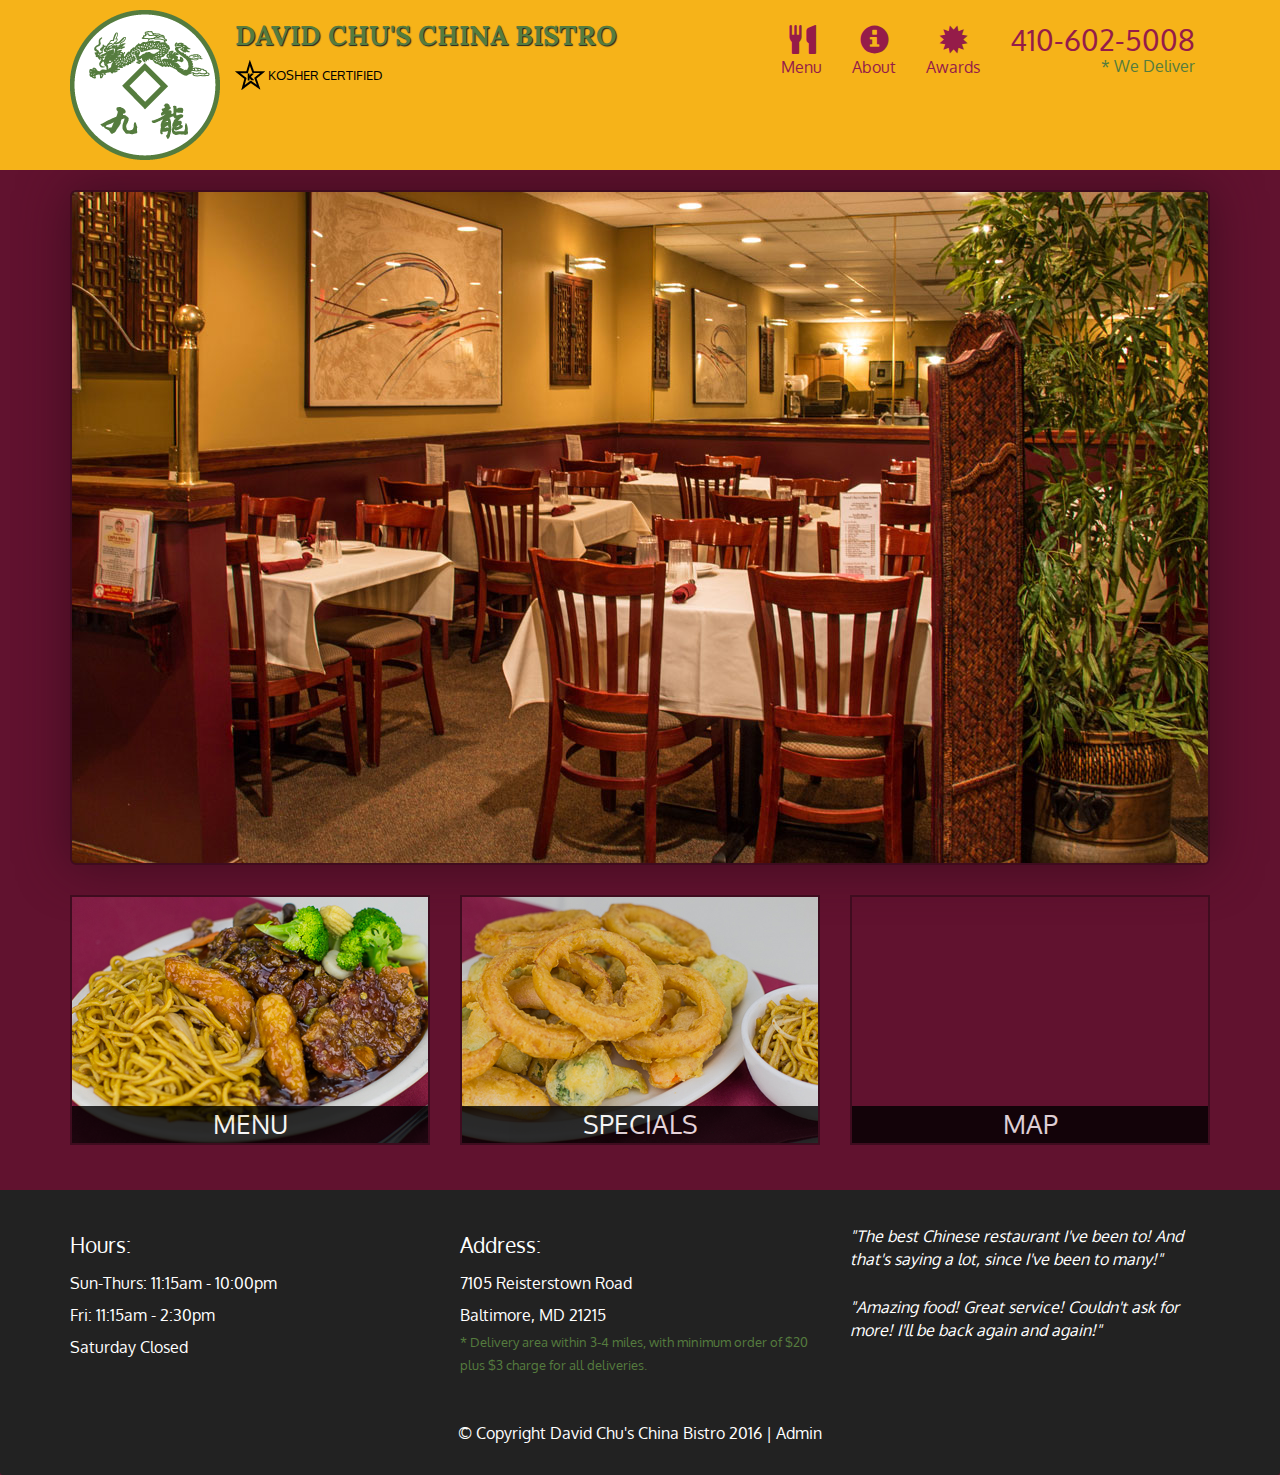
==== module-5-solution/index.html @ 12f36b35 "adding starter code" ====
<!DOCTYPE html>
<html lang="en">
  <head>
    <meta charset="utf-8">
    <meta http-equiv="X-UA-Compatible" content="IE=edge">
    <meta name="viewport" content="width=device-width, initial-scale=1">
    <title>David Chu's China Bistro</title>
    <link href='https://fonts.googleapis.com/css?family=Oxygen:400,300,700' rel='stylesheet' type='text/css'>
    <link href='https://fonts.googleapis.com/css?family=Lora' rel='stylesheet' type='text/css'>
    <link rel="stylesheet" href="css/bootstrap.min.css">
    <link rel="stylesheet" href="css/restaurant.css">
    <link rel="stylesheet" href="css/common.css">
  </head>
  <body ng-app="restaurant" ng-strict-di>

    <!-- Fixed position loading indicator -->
    <loading class="loading-indicator"></loading>

    <header>
      <nav id="header-nav" class="navbar navbar-default">
        <div class="container">
          <div class="navbar-header">
            <a href="index.html" class="pull-left visible-md visible-lg">
              <div id="logo-img" alt="Logo image"></div>
            </a>

            <div class="navbar-brand">
              <a href="index.html"><h1>David Chu's China Bistro</h1></a>
              <p>
              <img src="images/star-k-logo.png" alt="Kosher certification">
              <span>Kosher Certified</span>
              </p>
            </div>

            <button id="navbarToggle" type="button" class="navbar-toggle collapsed" data-toggle="collapse" data-target="#collapsable-nav" aria-expanded="false">
              <span class="sr-only">Toggle navigation</span>
              <span class="icon-bar"></span>
              <span class="icon-bar"></span>
              <span class="icon-bar"></span>
            </button>
          </div>

          <div id="collapsable-nav" class="collapse navbar-collapse">
            <ul id="nav-list" class="nav navbar-nav navbar-right">
              <li id="navHomeButton" class="visible-xs">
                <a href="index.html">
                  <span class="glyphicon glyphicon-home"></span> Home</a>
              </li>
              <li id="navMenuButton" ui-sref-active="active">
                <a ui-sref="public.menu">
                  <span class="glyphicon glyphicon-cutlery"></span><br class="hidden-xs"> Menu</a>
              </li>
              <li>
                <a href="#">
                  <span class="glyphicon glyphicon-info-sign"></span><br class="hidden-xs"> About</a>
              </li>
              <li>
                <a href="#">
                  <span class="glyphicon glyphicon-certificate"></span><br class="hidden-xs"> Awards</a>
              </li>
              <li id="phone" class="hidden-xs">
                <a href="tel:410-602-5008">
                  <span>410-602-5008</span></a><div>* We Deliver</div>
              </li>
            </ul><!-- #nav-list -->
          </div><!-- .collapse .navbar-collapse -->
        </div><!-- .container -->
      </nav><!-- #header-nav -->
    </header>

    <div id="call-btn" class="visible-xs">
      <a class="btn" href="tel:410-602-5008">
        <span class="glyphicon glyphicon-earphone"></span>
        410-602-5008
      </a>
    </div>
    <div id="xs-deliver" class="text-center visible-xs">* We Deliver</div>

    <ui-view>
      <div class="text-center initial-loading">
        <h2>Loading Site...</h2>
      </div>
    </ui-view>

    <footer class="panel-footer">
      <div class="container">
        <div class="row">
          <section id="hours" class="col-sm-4">
            <span>Hours:</span><br>
            Sun-Thurs: 11:15am - 10:00pm<br>
            Fri: 11:15am - 2:30pm<br>
            Saturday Closed
            <hr class="visible-xs">
          </section>
          <section id="address" class="col-sm-4">
            <span>Address:</span><br>
            7105 Reisterstown Road<br>
            Baltimore, MD 21215
            <p>* Delivery area within 3-4 miles, with minimum order of $20 plus $3 charge for all deliveries.</p>
            <hr class="visible-xs">
          </section>
          <section id="testimonials" class="col-sm-4">
            <p>"The best Chinese restaurant I've been to! And that's saying a lot, since I've been to many!"</p>
            <p>"Amazing food! Great service! Couldn't ask for more! I'll be back again and again!"</p>
          </section>
        </div>
        <div class="text-center">
          &copy; Copyright David Chu's China Bistro 2016 |
          <a ui-sref="admin.auth">Admin</a></div>
      </div>
    </footer>

    <!-- Libs -->
    <script src="lib/jquery-2.1.4.min.js"></script>
    <script src="lib/bootstrap.min.js"></script>
    <script src="lib/angular.min.js"></script>
    <script src="lib/angular-ui-router.min.js"></script>

    <!-- Main Restaurant Module -->
    <script src="src/restaurant.module.js"></script>

    <!-- Common Module -->
    <script src="src/common/common.module.js"></script>
    <script src="src/common/loading/loading.component.js"></script>
    <script src="src/common/loading/loading.interceptor.js"></script>
    <script src="src/common/menu.service.js"></script>

    <!-- Public Module -->
    <script src="src/public/public.module.js"></script>
    <script src="src/public/public.routes.js"></script>
    <script src="src/public/menu/menu.controller.js"></script>
    <script src="src/public/menu-category/menu-category.component.js"></script>
    <script src="src/public/menu-items/menu-items.controller.js"></script>
    <script src="src/public/menu-item/menu-item.component.js"></script>

    <!-- ADMIN SITE -->

    <!--Application files -->

  </body>

</html>
---- module-5-solution/css/restaurant.css ----
body {
  font-size: 16px;
  color: #fff;
  background-color: #61122f;
  font-family: 'Oxygen', sans-serif;
}

.initial-loading {
  margin-top: 60px;
}

/** HEADER **/
#header-nav {
  background-color: #f6b319;
  border-radius: 0;
  border: 0;
}

#logo-img {
  background: url('../images/restaurant-logo_large.png') no-repeat;
  width: 150px;
  height: 150px;
  margin: 10px 15px 10px 0;
}

.navbar-brand {
  padding-top: 25px;
}
.navbar-brand h1 { /* Restaurant name */
  font-family: 'Lora', serif;
  color: #557c3e;
  font-size: 1.5em;
  text-transform: uppercase;
  font-weight: bold;
  text-shadow: 1px 1px 1px #222;
  margin-top: 0;
  margin-bottom: 0;
  line-height: .75;
}
.navbar-brand a:hover, .navbar-brand a:focus {
  text-decoration: none;
}
.navbar-brand p { /* Kosher cert */
  color: #000;
  text-transform: uppercase;
  font-size: .7em;
  margin-top: 15px;
}
.navbar-brand p span { /* Star-K */
  vertical-align: middle;
}

#nav-list {
  margin-top: 10px;
}
#nav-list a {
  color: #951C49;
  text-align: center;
}
#nav-list a:hover {
  background: #E7E7E7;
}
#nav-list a span {
  font-size: 1.8em;
}

#phone {
  margin-top: 5px;
}
#phone a { /* Phone number */
  text-align: right;
  padding-bottom: 0;
}
#phone div { /* We Deliver */
  color: #557c3e;
  text-align: right;
  padding-right: 15px;
}

.navbar-header button.navbar-toggle, .navbar-header .icon-bar {
  border: 1px solid #61122f;
}
.navbar-header button.navbar-toggle {
  clear: both;
  margin-top: -30px;
}
/* END HEADER */

/* FOOTER */
.panel-footer {
  margin-top: 30px;
  padding-top: 35px;
  padding-bottom: 30px;
  background-color: #222;
  border-top: 0;
}
.panel-footer div.row {
  margin-bottom: 35px;
}
#hours, #address {
  line-height: 2;
}
#hours > span, #address > span {
  font-size: 1.3em;
}
#address p {
  color: #557c3e;
  font-size: .8em;
  line-height: 1.8;
}
#testimonials {
  font-style: italic;
}
#testimonials p:nth-child(2) {
  margin-top: 25px;
}
a[ui-sref="admin.auth"] {
  color: #fff;
}
/* END FOOTER */

/********** Medium devices only **********/
@media (min-width: 992px) and (max-width: 1199px) {
  /* Header */
  #logo-img {
    background: url('../images/restaurant-logo_medium.png') no-repeat;
    width: 100px;
    height: 100px;
    margin: 5px 5px 5px 0;
  }
  /* End Header */
}


/********** Extra small devices only **********/
@media (max-width: 767px) {
  /* Header */
  .navbar-brand {
    padding-top: 10px;
    height: 80px;
  }
  .navbar-brand h1 { /* Restaurant name */
    padding-top: 10px;
    font-size: 5vw; /* 1vw = 1% of viewport width */
  }
  .navbar-brand p { /* Kosher cert */
    font-size: .6em;
    margin-top: 12px;
  }
  .navbar-brand p img { /* Star-K */
    height: 20px;
  }

  #collapsable-nav a { /* Collapsed nav menu text */
    font-size: 1.2em;
  }
  #collapsable-nav a span { /* Collapsed nav menu glyph */
    font-size: 1em;
    margin-right: 5px;
  }

  #call-btn > a {
    font-size: 1.5em;
    display: block;
    margin: 0 20px;
    padding: 10px;
    border: 2px solid #fff;
    background-color: #f6b319;
    color: #951c49;
  }
  #xs-deliver {
    margin-top: 5px;
    font-size: .7em;
    letter-spacing: .1em;
    text-transform: uppercase;
  }
  /* End Header */

  /* Footer */
  .panel-footer section {
    margin-bottom: 30px;
    text-align: center;
  }
  .panel-footer section:nth-child(3) {
    margin-bottom: 0; /* margin already exists on the whole row */
  }
  .panel-footer section hr {
    width: 50%;
  }
  /* End Footer */
}


/********** Super extra small devices Only :-) (e.g., iPhone 4) **********/
@media (max-width: 479px) {
  /* Header */
  .navbar-brand h1 { /* Restaurant name */
    padding-top: 5px;
    font-size: 6vw;
  }
  /* End Header */
}
---- module-5-solution/css/common.css ----
.loading-indicator {
    display: block;
    width: 70px;
    position: fixed;
    left: 0;
    right: 0;
    margin: 0 auto;
    top: 40%;
    z-index: 100;
    background-color: #FFF;
}

.loading-indicator img {
    width: 70px;
    background-color: #FFF;
}

.ui-view-placeholder {
    margin-top: 60px;
}
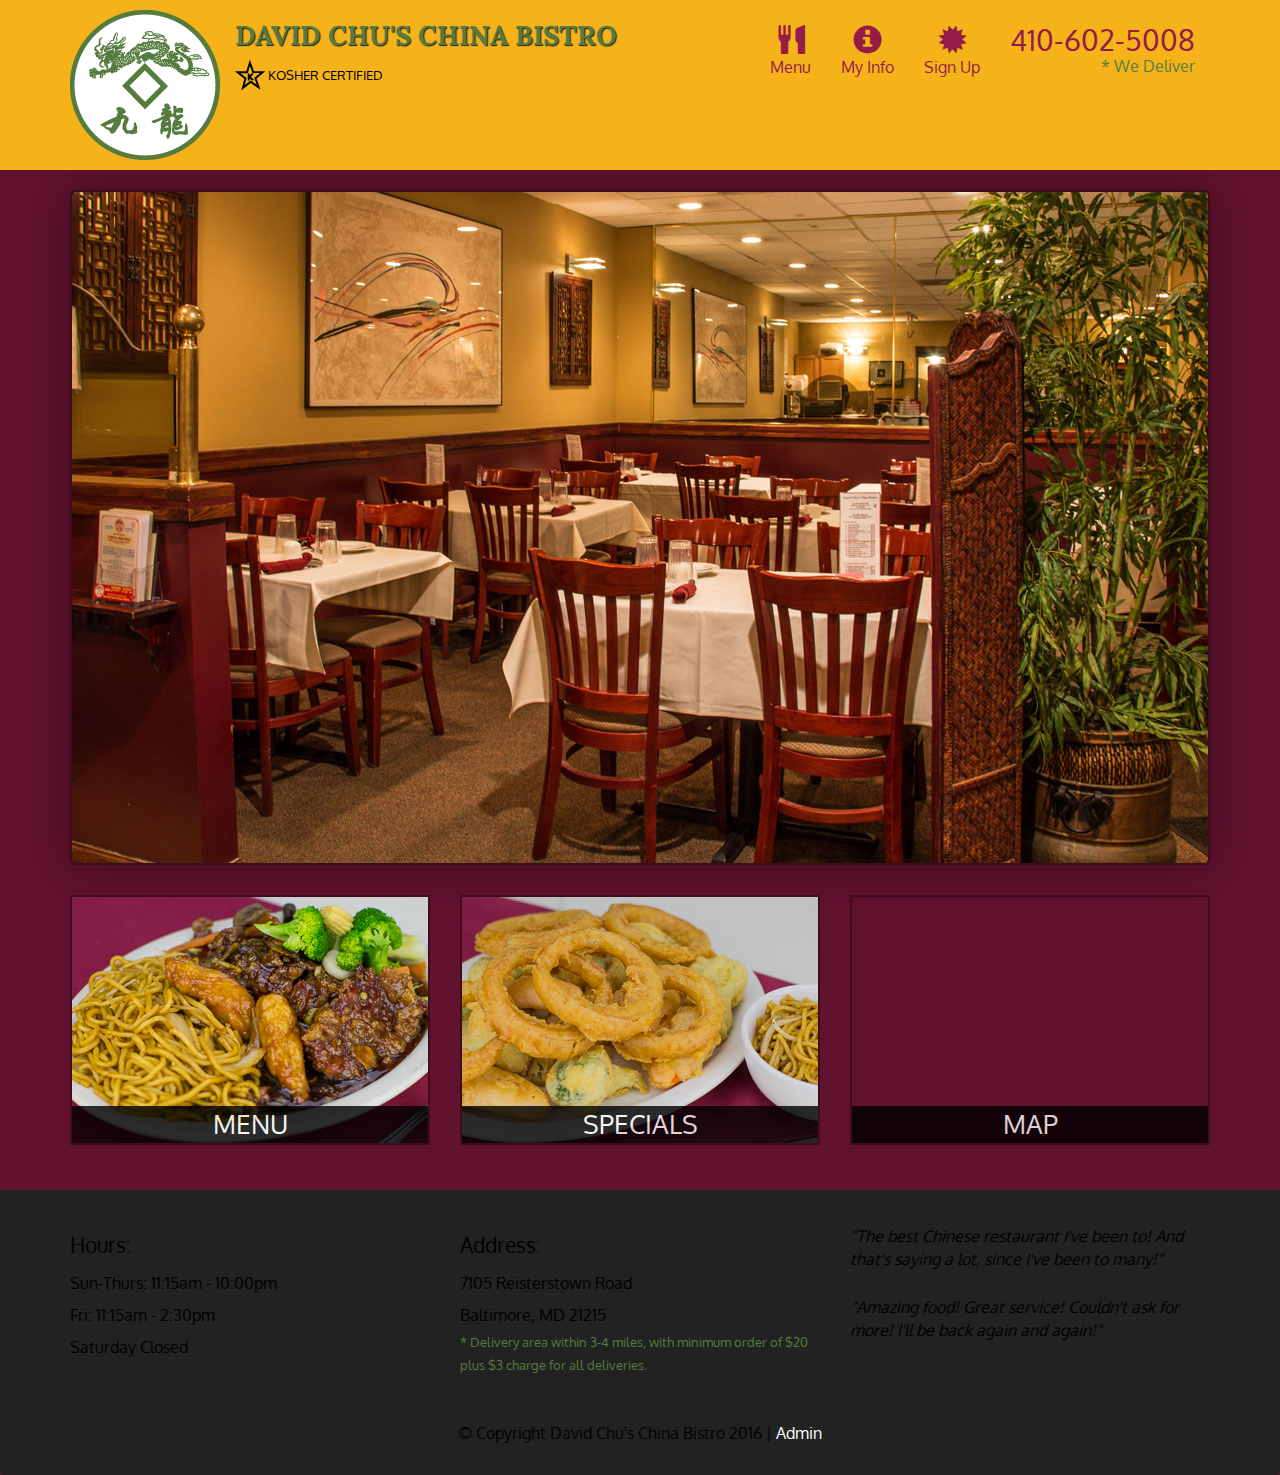
==== commit 68dcb1ba: "sign-up form and info view" ====
--- a/module-5-solution/index.html
+++ b/module-5-solution/index.html
@@ -51,12 +51,12 @@
                   <span class="glyphicon glyphicon-cutlery"></span><br class="hidden-xs"> Menu</a>
               </li>
               <li>
-                <a href="#">
-                  <span class="glyphicon glyphicon-info-sign"></span><br class="hidden-xs"> About</a>
+                <a ui-sref="public.info">
+                  <span class="glyphicon glyphicon-info-sign"></span><br class="hidden-xs"> My Info</a>
               </li>
               <li>
-                <a href="#">
-                  <span class="glyphicon glyphicon-certificate"></span><br class="hidden-xs"> Awards</a>
+                <a ui-sref="public.sign-up">
+                  <span class="glyphicon glyphicon-certificate"></span><br class="hidden-xs"> Sign Up</a>
               </li>
               <li id="phone" class="hidden-xs">
                 <a href="tel:410-602-5008">
@@ -132,6 +132,10 @@
     <script src="src/public/menu-category/menu-category.component.js"></script>
     <script src="src/public/menu-items/menu-items.controller.js"></script>
     <script src="src/public/menu-item/menu-item.component.js"></script>
+    <script src="src/public/sign-up/signcontroller.js"></script>
+    <script src="src/public/sign-up/sign-up-component.js"></script>
+    <script src="src/public/info/infoController.js"></script>
+    <script src="src/public/UserDataService.js"></script>
 
     <!-- ADMIN SITE -->
 
--- a/module-5-solution/css/restaurant.css
+++ b/module-5-solution/css/restaurant.css
@@ -1,6 +1,6 @@
 body {
   font-size: 16px;
-  color: #fff;
+  color: #000;
   background-color: #61122f;
   font-family: 'Oxygen', sans-serif;
 }
